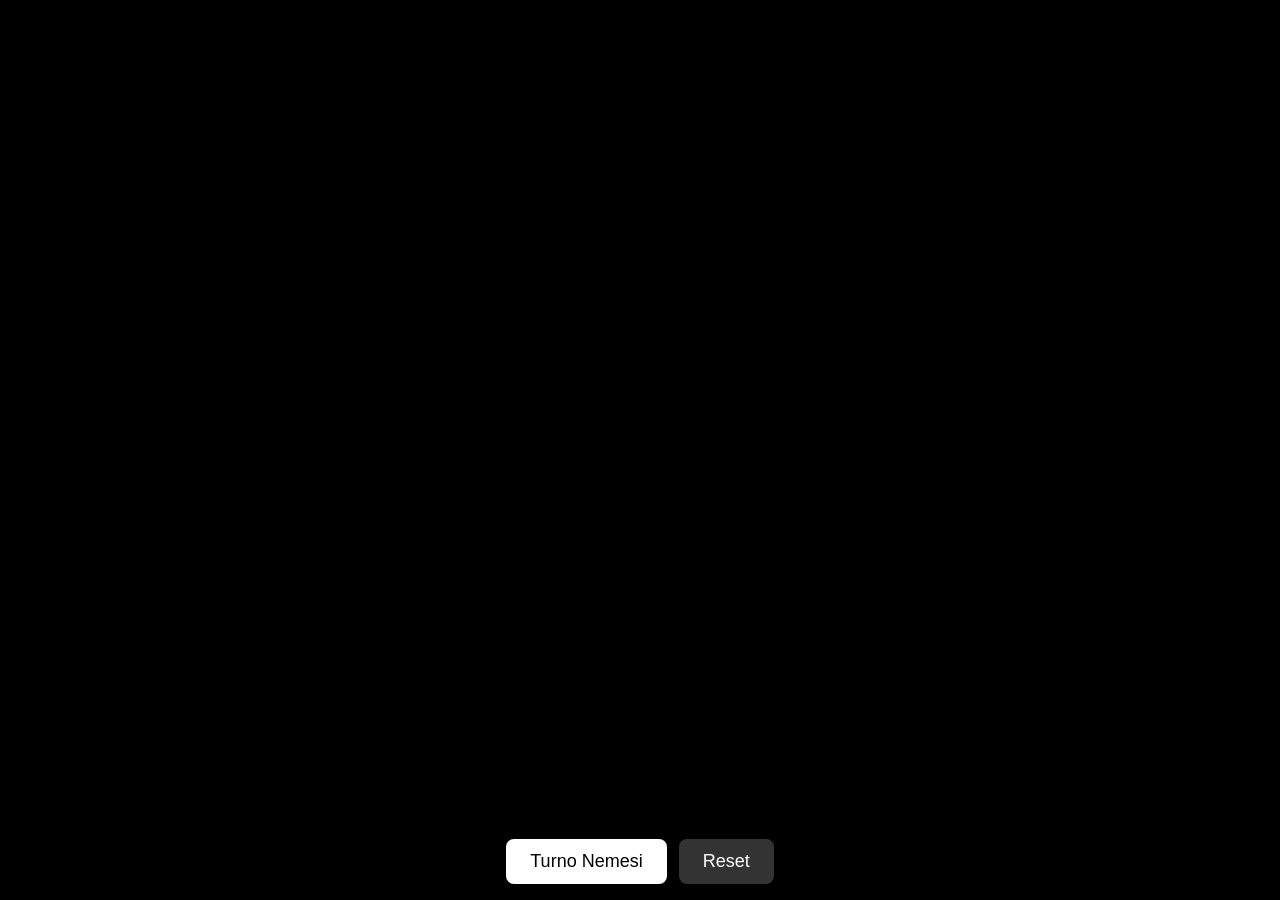
==== index.html @ 45daf732 "Resolution view by card type: token/HP badges, DA RISOLVERE status, per-type buttons (Togli 1, Va av" ====
<!DOCTYPE html>
<html lang="it">
<head>
<meta charset="UTF-8">
<meta name="viewport" content="width=device-width, initial-scale=1, viewport-fit=cover">
<title>Aeons End App</title>
<!-- Fondo nero e pagina nascosta finché style.css non è caricato (evita lampi bianchi) -->
<style>
  html { background: #000; }
  html:not(.ready) body { visibility: hidden; }
</style>
</head>
<body>
  <div id="canvas"><div id="resolve-marker" hidden></div></div>
  <div id="overlay" hidden></div>
  <div id="zoom" hidden></div>
  <div class="controls">
    <div id="status" hidden></div>
    <button id="nemesis-btn">Turno Nemesi</button>
    <button id="reset-btn">Reset</button>
    <button id="resolve-btn" hidden>Risolta</button>
  </div>

  <!--
    Questo file non va più modificato a ogni cambio di CSS/JS: la versione si aumenta in version.json.
    version.json viene letto saltando la cache del browser, così CSS e JS nuovi si vedono subito
    (dopo la pubblicazione di GitHub Pages) anche se questo index.html è ancora in cache.
  -->
  <script>
    (function () {
      function load(v) {
        var q = v ? '?v=' + v : '';
        var css = document.createElement('link');
        css.rel = 'stylesheet';
        css.href = 'style.css' + q;
        function start() {
          document.documentElement.classList.add('ready');
          var js = document.createElement('script');
          js.src = 'script.js' + q;
          document.body.appendChild(js);
        }
        css.onload = start;
        css.onerror = start;
        document.head.appendChild(css);
      }

      fetch('version.json?t=' + Date.now(), { cache: 'no-store' })
        .then(function (r) { return r.json(); })
        .then(function (d) { load(d.v); })
        .catch(function () { load(''); });
    })();
  </script>
</body>
</html>
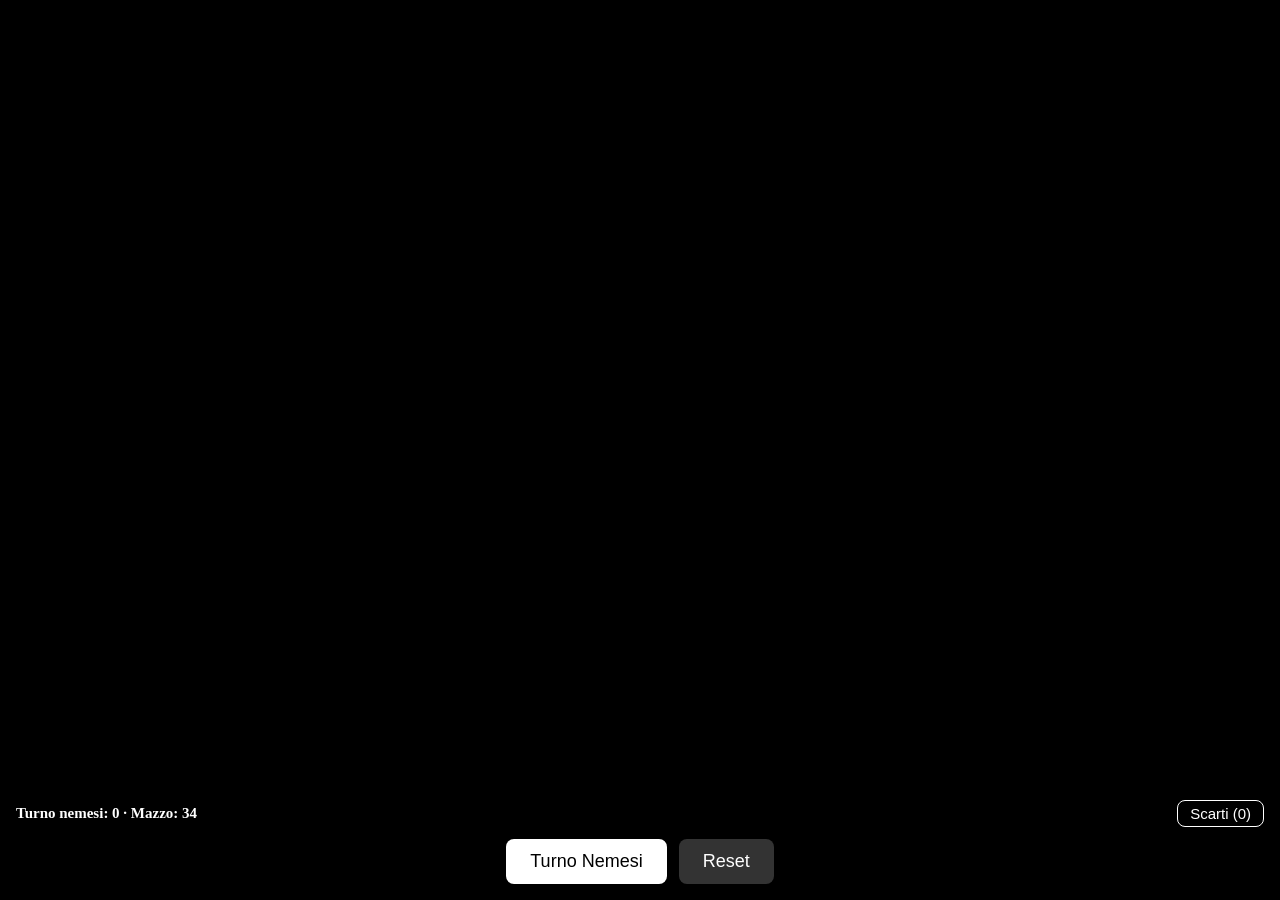
==== commit 2c335b4b: "Nemesis turn counter, shuffled nemesis deck without repeats, consultable discard pile" ====
--- a/index.html
+++ b/index.html
@@ -13,8 +13,19 @@
 <body>
   <div id="canvas"><div id="resolve-marker" hidden></div></div>
   <div id="overlay" hidden></div>
+  <div id="discard" hidden>
+    <div class="discard-header">
+      <span id="discard-title"></span>
+      <button id="discard-close">Chiudi</button>
+    </div>
+    <div id="discard-grid"></div>
+  </div>
   <div id="zoom" hidden></div>
   <div class="controls">
+    <div id="info-row">
+      <span id="turn-info"></span>
+      <button id="discard-btn">Scarti (0)</button>
+    </div>
     <div id="status" hidden></div>
     <button id="nemesis-btn">Turno Nemesi</button>
     <button id="reset-btn">Reset</button>
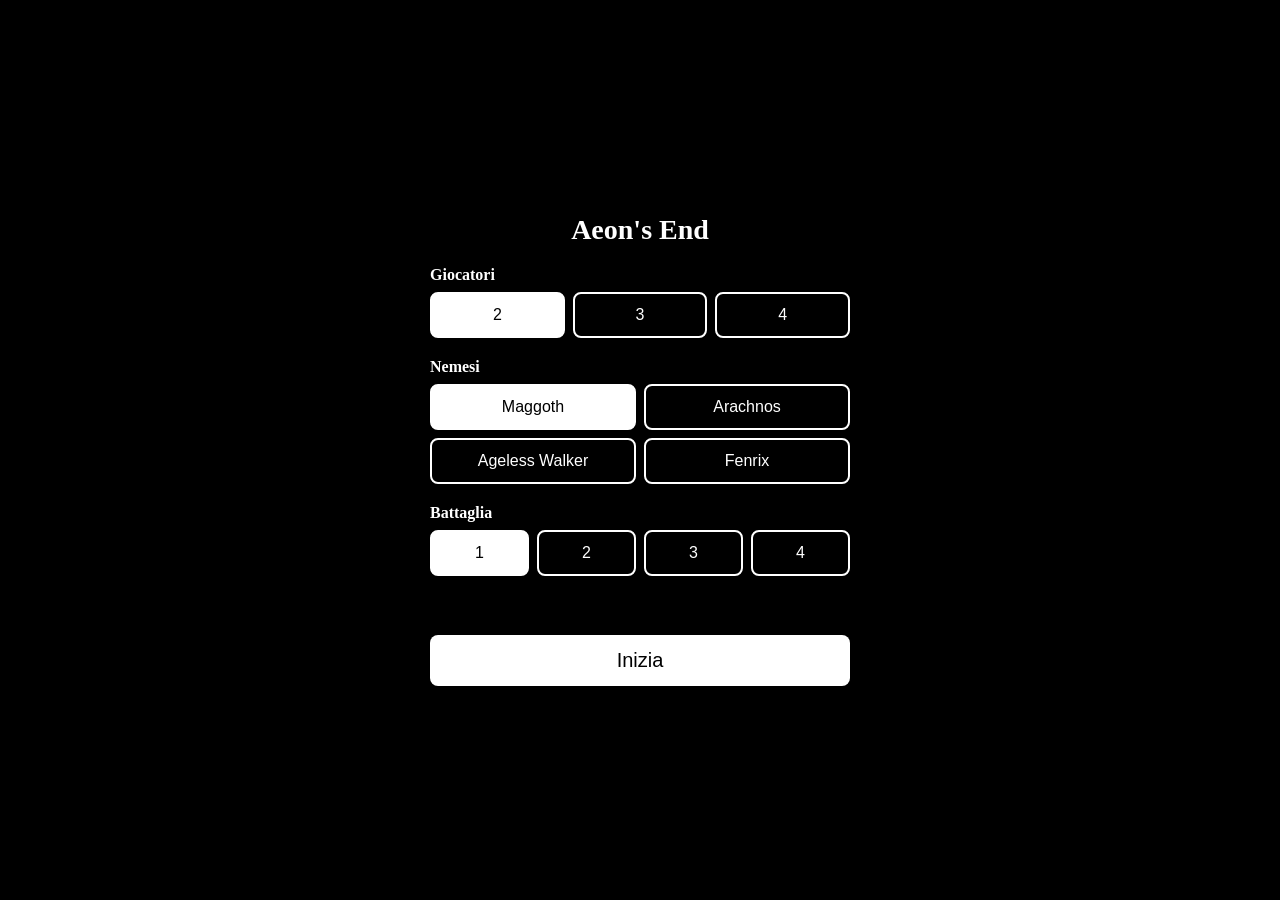
==== commit b5ee8e28: "Start page (players, nemesis, battle); nemesis deck built per tier from deck-setup.json; Menu button" ====
--- a/index.html
+++ b/index.html
@@ -13,6 +13,25 @@
 <body>
   <div id="canvas"><div id="resolve-marker" hidden></div></div>
   <div id="overlay" hidden></div>
+  <div id="start">
+    <div class="start-box">
+      <h1>Aeon's End</h1>
+      <div class="start-group">
+        <div class="start-label">Giocatori</div>
+        <div class="choices" id="choices-players"></div>
+      </div>
+      <div class="start-group">
+        <div class="start-label">Nemesi</div>
+        <div class="choices wide" id="choices-nemesis"></div>
+      </div>
+      <div class="start-group">
+        <div class="start-label">Battaglia</div>
+        <div class="choices" id="choices-battle"></div>
+      </div>
+      <div id="start-error"></div>
+      <button id="start-btn">Inizia</button>
+    </div>
+  </div>
   <div id="discard" hidden>
     <div class="discard-header">
       <span id="discard-title"></span>
@@ -24,7 +43,10 @@
   <div class="controls">
     <div id="info-row">
       <span id="turn-info"></span>
-      <button id="discard-btn">Scarti (0)</button>
+      <span class="info-actions">
+        <button id="discard-btn">Scarti (0)</button>
+        <button id="menu-btn">Menu</button>
+      </span>
     </div>
     <div id="status" hidden></div>
     <button id="nemesis-btn">Turno Nemesi</button>
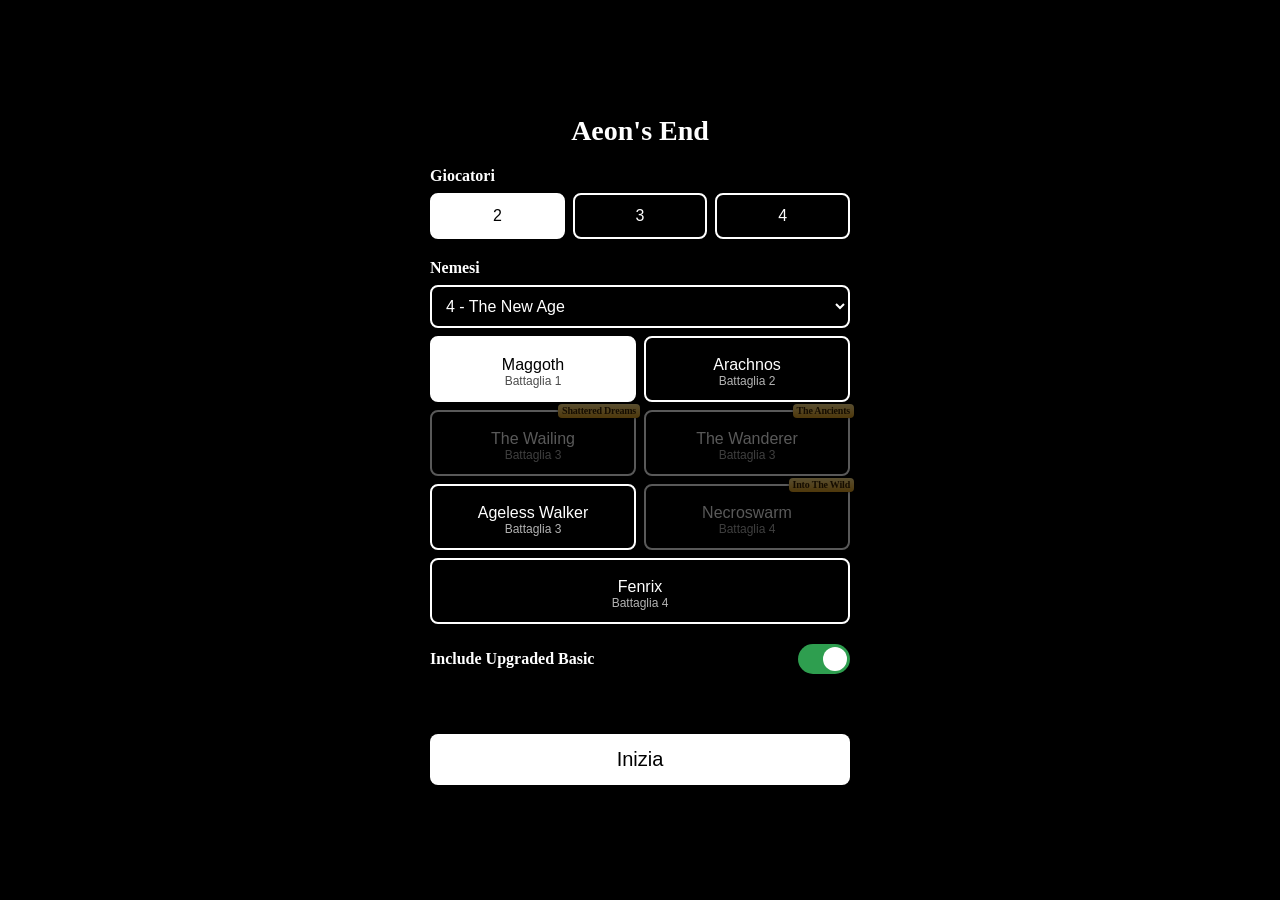
==== commit 11fcb603: "Start page with Wave/boss picker and Include Upgraded Basic switch (battle from nemeses.json); minio" ====
--- a/index.html
+++ b/index.html
@@ -11,7 +11,11 @@
 </style>
 </head>
 <body>
-  <div id="canvas"><div id="resolve-marker" hidden></div></div>
+  <div id="topbar">
+    <button id="undo-btn" aria-label="Annulla l'ultima azione" title="Annulla" disabled>&#8630;</button>
+    <span id="phase-label">Turno dei giocatori</span>
+  </div>
+  <div id="canvas"></div>
   <div id="overlay" hidden></div>
   <div id="start">
     <div class="start-box">
@@ -22,13 +26,16 @@
       </div>
       <div class="start-group">
         <div class="start-label">Nemesi</div>
+        <select id="wave-select" aria-label="Wave"></select>
         <div class="choices wide" id="choices-nemesis"></div>
       </div>
-      <div class="start-group">
-        <div class="start-label">Battaglia</div>
-        <div class="choices" id="choices-battle"></div>
-      </div>
+      <label class="switch-row">
+        <span>Include Upgraded Basic</span>
+        <input type="checkbox" id="upgraded-switch" checked>
+        <span class="switch" aria-hidden="true"></span>
+      </label>
       <div id="start-error"></div>
+      <button id="resume-btn" hidden>Riprendi partita</button>
       <button id="start-btn">Inizia</button>
     </div>
   </div>
@@ -48,9 +55,7 @@
         <button id="menu-btn">Menu</button>
       </span>
     </div>
-    <div id="status" hidden></div>
     <button id="nemesis-btn">Turno Nemesi</button>
-    <button id="reset-btn">Reset</button>
     <button id="resolve-btn" hidden>Risolta</button>
   </div>
 
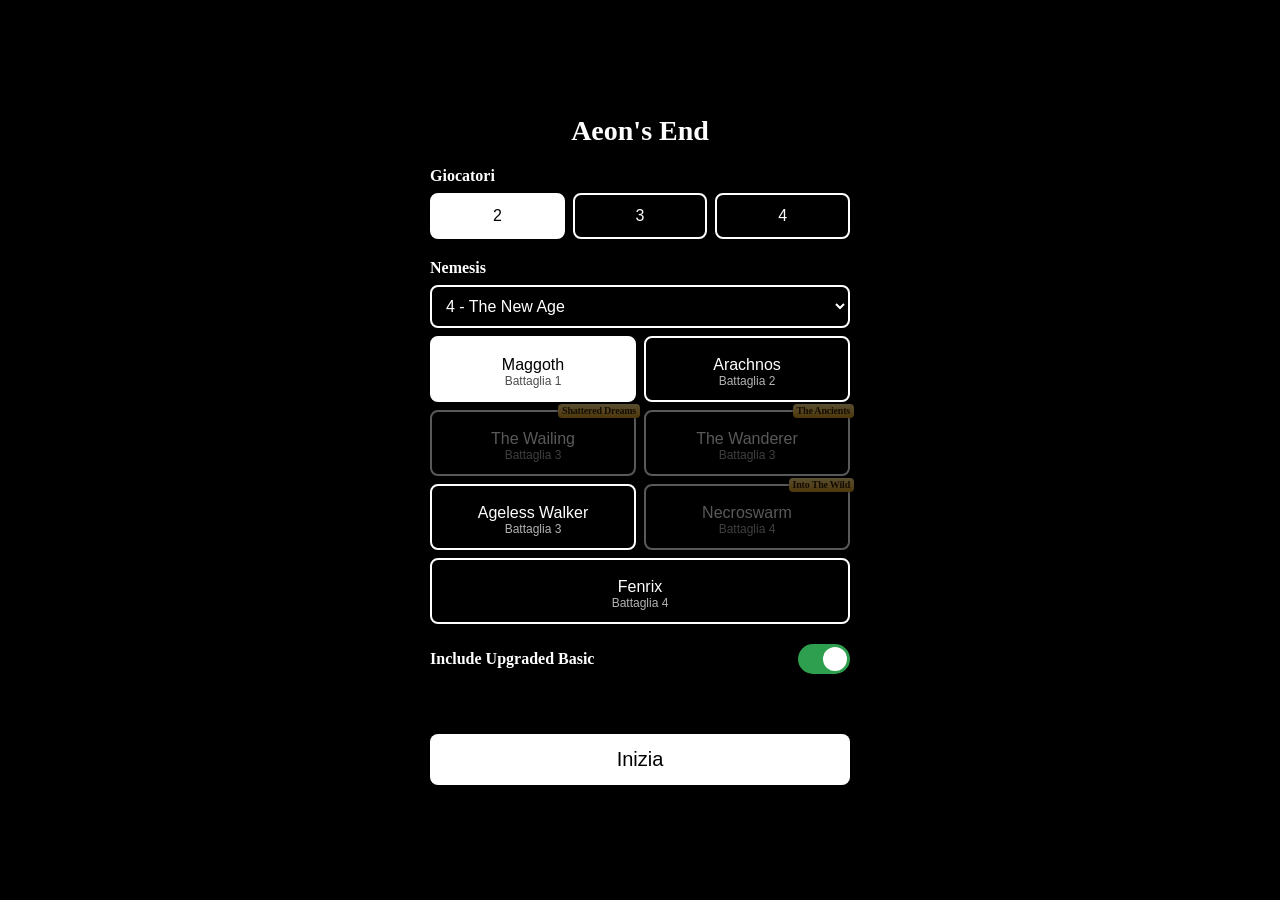
==== commit 2b8861c2: "Rename Wave 7 to '7 - Past and Future' (user); call them nemesis in the UI" ====
--- a/index.html
+++ b/index.html
@@ -25,7 +25,7 @@
         <div class="choices" id="choices-players"></div>
       </div>
       <div class="start-group">
-        <div class="start-label">Nemesi</div>
+        <div class="start-label">Nemesis</div>
         <select id="wave-select" aria-label="Wave"></select>
         <div class="choices wide" id="choices-nemesis"></div>
       </div>
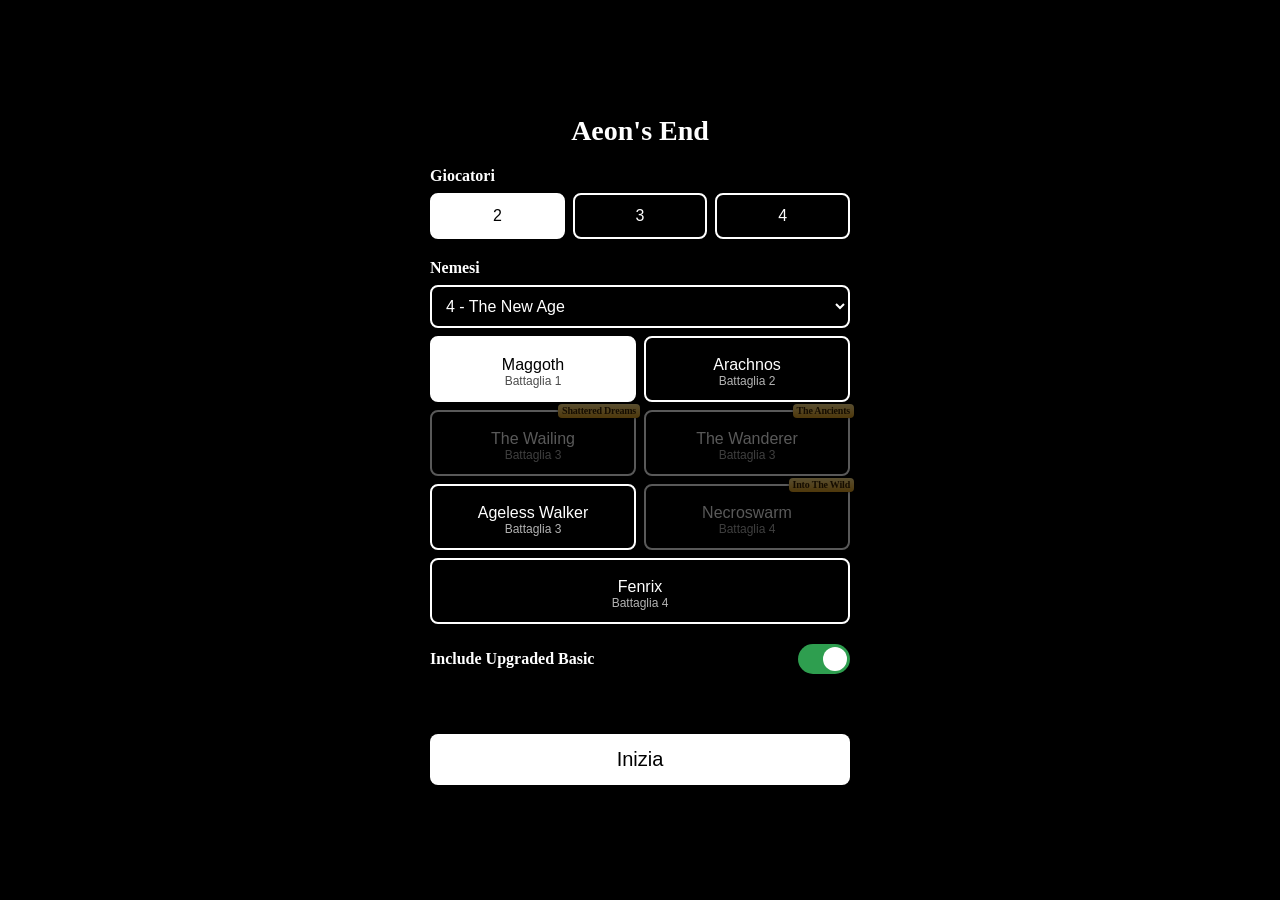
==== commit 09598653: "Rename nemeses.json to nemesis.json; restore start page wording" ====
--- a/index.html
+++ b/index.html
@@ -25,7 +25,7 @@
         <div class="choices" id="choices-players"></div>
       </div>
       <div class="start-group">
-        <div class="start-label">Nemesis</div>
+        <div class="start-label">Nemesi</div>
         <select id="wave-select" aria-label="Wave"></select>
         <div class="choices wide" id="choices-nemesis"></div>
       </div>
